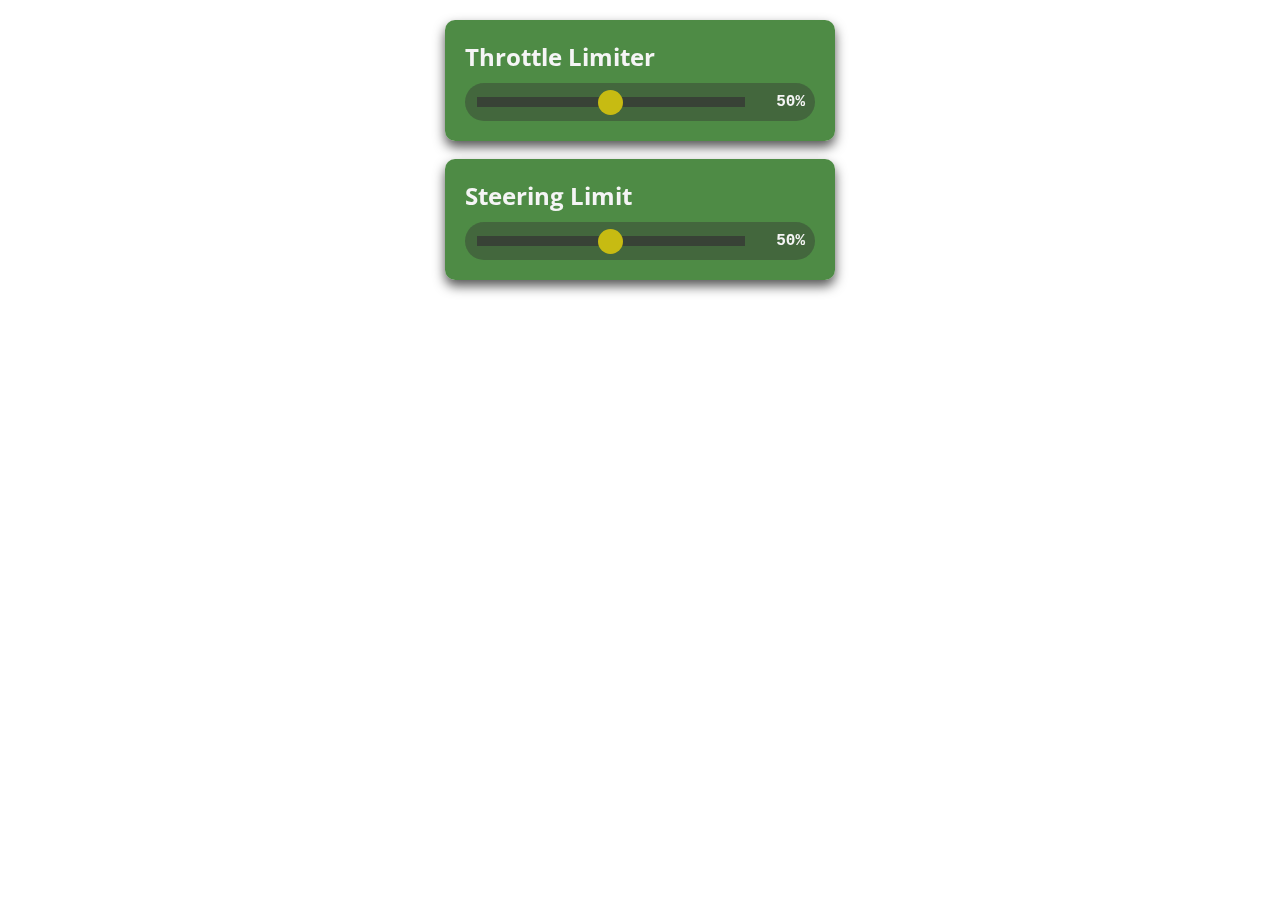
==== ui/index.html @ c4111241 "web interface working" ====
<!DOCTYPE html>
<html lang="en">
<head>
    <meta charset="UTF-8">
    <meta name="viewport" content="width=device-width, initial-scale=1.0">
    <link href="https://fonts.googleapis.com/css2?family=Open+Sans:wght@400;700&display=swap" rel="stylesheet">
    <title>RC Car</title>
    <link rel="stylesheet" href="style.css">
    <script src="script.js"></script>
</head>
<body onload="load()">
    <div class="flex-container">
        <dialog id="settingsDialog">
            <div id="urlContainer" class="card">
                <h2>URL</h2>
                <input type="text" id="urlInput" class="textbox" value="" onchange="saveUrl()" />
                <button onclick="closeDialog()">Close</button>
            </div>
        </dialog>

        <div class="card">
            <h2>Throttle Limiter</h2>
            <div class="hstack">
                <div class="slidecontainer">
                    <input type="range" min="0" max="100" value="50" step="5" id="throttleSlider" oninput="updateThrottleLimit()" onchange="sendUpdate()">
                    <span class="slide-label" id="throttleLimit">&nbsp;&nbsp;50%</span>
                </div>
            </div>
        </div>

        <div class="card">
            <h2>Steering Limit</h2>
            <div class="hstack">
                <div class="slidecontainer">
                    <input type="range" min="0" max="100" value="50" step="5" id="steeringSlider" oninput="updateSteeringLimit()" onchange="sendUpdate()">
                    <span class="slide-label" id="steeringLimit">&nbsp;&nbsp;50%</span>
                </div>
            </div>
        </div>
    </div>
</body>
</html>
---- ui/style.css ----
dialog {
    border: none;
    border-radius: 10px;
    box-shadow: 0 4px 8px rgba(0, 0, 0, 0.1);
    padding: 20px;
    max-width: 600px; /* Increase the maximum width */
    width: 90%; /* Set the width to 90% of the viewport width */
    margin: auto; /* Center the dialog horizontally */
    background-color: transparent; /* Transparent background */
}

dialog::backdrop {
    background-color: rgba(0, 0, 0, 0.5); /* Darken the backdrop */
}

body {
    margin: 0;
    font-family: 'Open Sans', Helvetica, Sans-Serif;
    background-image: url('https://i.pinimg.com/736x/c7/91/85/c791856fe7a09f83b165186f87d88212.jpg');
    background-repeat: repeat;

    background-size: auto; /* You can use 'cover' or 'contain' if you want to control the size */
}
body::before {
    content: "";
    position: fixed; /* Change to fixed to cover the entire viewport */
    top: 0;
    left: 0;
    right: 0;
    bottom: 0;
    background-color: rgba(255, 255, 255, 0.5);
    pointer-events: none; /* Allows clicks to pass through */
}
.flex-container {
    display: flex;
    flex-direction: column; /* Stacks children vertically */
    justify-content: center; /* Centers content vertically */
    align-items: center; /* Centers content horizontally */
    position: relative; /* Ensure content is above the overlay */
    gap: 18px; /* Adds space between cards */
    z-index: 1; /* Ensure content is above the overlay */
    overflow-y: auto; /* Allow scrolling if content overflows */
    padding: 20px; /* Add padding to prevent content from touching the edges */
}
/* Adjust layout for smaller screens */
@media (max-height: 600px) {
    .flex-container {
        height: auto; /* Allow the container to grow with content */
        padding: 10px; /* Reduce padding for smaller screens */
    }
}
.flex-container > div {
    width: 350px; /* Width of each card */
}
.hstack {
    display: flex;
    gap: 20px; /* Adds space between elements */
    justify-content: center;
    flex-wrap: wrap; /* Allow content to wrap onto multiple lines */
}
.hspread {
    display: flex;
    gap: 20px; /* Adds space between elements */
    justify-content: space-evenly;
}

/* INPUT */
.textbox {
    padding: 10px 20px;
    border: none;
    border-radius: 5px;
    cursor: pointer;
    margin: 5px; /* Adds space between buttons */
    /*Set font to Open Sans*/
    font-family: 'Open Sans', Helvetica, Sans-Serif;
}

/* RADIO BUTTONS */
/* Style the radio buttons */
.radio-button {
    appearance: none; /* Remove default styling */
    -webkit-appearance: none; /* Remove default styling for WebKit browsers */
    -moz-appearance: none; /* Remove default styling for Mozilla browsers */
    width: 20px;
    height: 20px;
    border: 2px solid #FFDE00;
    border-radius: 50%;
    background-color: #FFF;
    cursor: pointer;
    margin: 5px; /* Adds space between buttons */
    display: inline-block;
    vertical-align: middle;
}

.radio-button:checked {
    background-color: #FFDE00; /* Change background color when selected */
    border-color: #FFDE00; /* Change border color when selected */
}

.radio-label {
    margin-left: 5px;
    font-weight: bold;
    color: #F5F5F5;
    cursor: pointer;
}

.radio-container {
    display: inline-flex; /* Use inline-flex to fit content and align horizontally */
    align-items: center;
    padding: 10px; /* Add padding inside the container */
    border-radius: 10px; /* Rounded corners */
    background-color: #3336; /* Background color */
    box-shadow: 0 4px 8px rgba(0, 0, 0, 0.1); /* Shadow */
}

/* BUTTONS */
button {
    padding: 10px 20px;
    border: none;
    border-radius: 5px;
    background-color: #FFDE00;
    color: #333;
    font-weight: bold;
    cursor: pointer;
    margin: 5px; /* Adds space between buttons */
    box-shadow: 0 6px 12px rgba(0, 0, 0, 0.25);
}
button:hover {
    background-color: #E6C200;
}
button:disabled {
    background-color: #ccc; /* Gray background for disabled buttons */
    color: #666; /* Darker text color for disabled buttons */
    cursor: not-allowed; /* Change cursor to indicate disabled state */
}

/* SWITCH */
.switch-container {
    display: flex;
    align-items: center;
    background-color: #3336;
    padding: 10px;
    border-radius: 20px;
}
.switch-label {
    margin-left: 10px; /* Adjust the spacing as needed */
    color: #F5F5F5;
    font-weight: bold;
}
/* The switch - the box around the slider */
.switch {
position: relative;
display: inline-block;
width: 60px;
height: 34px;
}

/* Hide default HTML checkbox */
.switch input {
opacity: 0;
width: 0;
height: 0;
}

/* The slider */
.slider {
position: absolute;
cursor: pointer;
top: 0;
left: 0;
right: 0;
bottom: 0;
background-color: #ccc;
-webkit-transition: .1s;
transition: .1s;
}

.slider:before {
position: absolute;
content: "";
height: 26px;
width: 26px;
left: 4px;
bottom: 4px;
background-color: white;
-webkit-transition: .1s;
transition: .1s;
}

input:checked + .slider {
background-color: #FFDE00;
}

input:focus + .slider {
box-shadow: 0 0 1px #E6C200;
}

input:checked + .slider:before {
-webkit-transform: translateX(26px);
-ms-transform: translateX(26px);
transform: translateX(26px);
}

/* Rounded sliders */
.slider.round {
border-radius: 34px;
}

.slider.round:before {
border-radius: 50%;
}

/* RANGE SLIDER */
.slidecontainer {
    display: flex;
    align-items: center;
    background-color: #3336;
    border-radius: 20px;
    padding: 10px;
    width: 100%; /* Make the container fill the width of its parent */
    box-sizing: border-box; /* Include padding in the element's total width */
}
.slide-label {
    margin-left: 10px; /* Adjust the spacing as needed */
    color: #F5F5F5;
    font-weight: bold;
    font-family: 'Courier New', Courier, monospace;
}
.slidecontainer > input {
    width: 100%;
    -webkit-appearance: none; /* Remove default styling in WebKit browsers */
    appearance: none; /* Remove default styling */
    height: 10px; /* Set the height of the slider */
    background: #333; /* Secondary color for the track */
    outline: none; /* Remove outline */
    opacity: 0.7; /* Set transparency */
    transition: opacity .2s; /* Transition effect when hovering */
}
.slidecontainer > input:hover {
    opacity: 1; /* Full opacity when hovering */
}
.slidecontainer > input::-webkit-slider-thumb {
    -webkit-appearance: none; /* Remove default styling in WebKit browsers */
    appearance: none; /* Remove default styling */
    width: 25px; /* Width of the thumb */
    height: 25px; /* Height of the thumb */
    background: #FFDE00; /* Primary color */
    cursor: pointer; /* Cursor style when hovering over the thumb */
    border-radius: 50%; /* Make the thumb round */
}
.slidecontainer > input::-moz-range-thumb {
    width: 25px; /* Width of the thumb */
    height: 25px; /* Height of the thumb */
    background: #FFDE00; /* Primary color */
    cursor: pointer; /* Cursor style when hovering over the thumb */
    border-radius: 50%; /* Make the thumb round */
}

/* CARD */
.card {
    display: flex;
    flex-direction: column;
    align-items: stretch;
    background-color: #367B2BE0;
    border-radius: 10px;
    padding: 20px;
    box-shadow: 0 6px 12px rgba(0, 0, 0, 0.67);
}
.card h2 {
    color: #F5F5F5;
    margin: 0 0 10px 0;
}
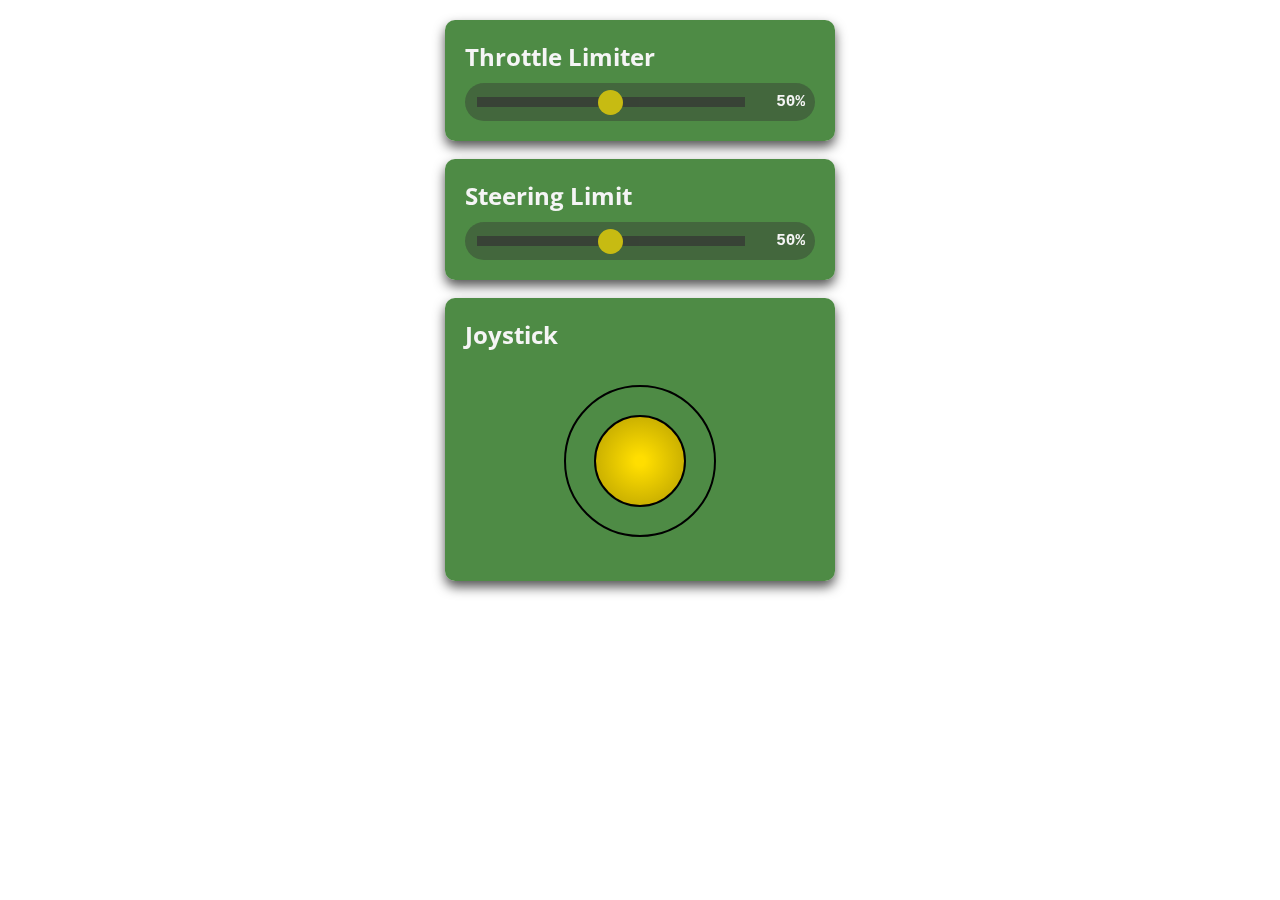
==== commit d58746a9: "added joystick to ui" ====
--- a/ui/index.html
+++ b/ui/index.html
@@ -5,8 +5,19 @@
     <meta name="viewport" content="width=device-width, initial-scale=1.0">
     <link href="https://fonts.googleapis.com/css2?family=Open+Sans:wght@400;700&display=swap" rel="stylesheet">
     <title>RC Car</title>
+    <style>
+        /* Optional styling for your joystick container */
+        #myJoyDiv {
+          flex: auto;
+          width: 200px;
+          height: 200px;
+          align-self: center;
+        }
+    </style>
+    <script src="joy.js"></script>
     <link rel="stylesheet" href="style.css">
     <script src="script.js"></script>
+    <script src="joy.js"></script>
 </head>
 <body onload="load()">
     <div class="flex-container">
@@ -37,6 +48,32 @@
                 </div>
             </div>
         </div>
+
+        <div class="card">
+            <h2>Joystick</h2>
+            <div id="myJoyDiv"></div>
+            <script>
+                // Instantiate the JoyStick after the DOM is available
+                var myJoystick = new JoyStick('myJoyDiv', {
+                    title: "myJoystick",
+                    autoReturnToCenter: true,
+                    internalFillColor: "#FFDE00",    // Change internal (stick) fill color to red
+                    internalStrokeColor: "#000000",  // Change internal (stick) border color to black
+                    externalStrokeColor: "#000000"   // Change external circle color to blue
+                }, function(stickData) {
+                    // Assume stickData.x and stickData.y (as provided by joy.js) are in range -100 .. 100.
+                    // Normalize to range -1 .. 1:
+                    let normX = Number((Math.round((parseFloat(stickData.x) / 100) / 0.05) * 0.05).toFixed(2));
+                    let normY = Number((Math.round((parseFloat(stickData.y) / 100) / 0.05) * 0.05).toFixed(2));
+                    
+                    // Update direction values using these normalized values. For example:
+                    steeringDirection = normX;
+                    throttleDirection = normY;
+                    sendUpdate();
+                    //console.log("Joystick normalized position:", { x: normX, y: normY });
+                });
+            </script>
+        </div>
     </div>
 </body>
 </html>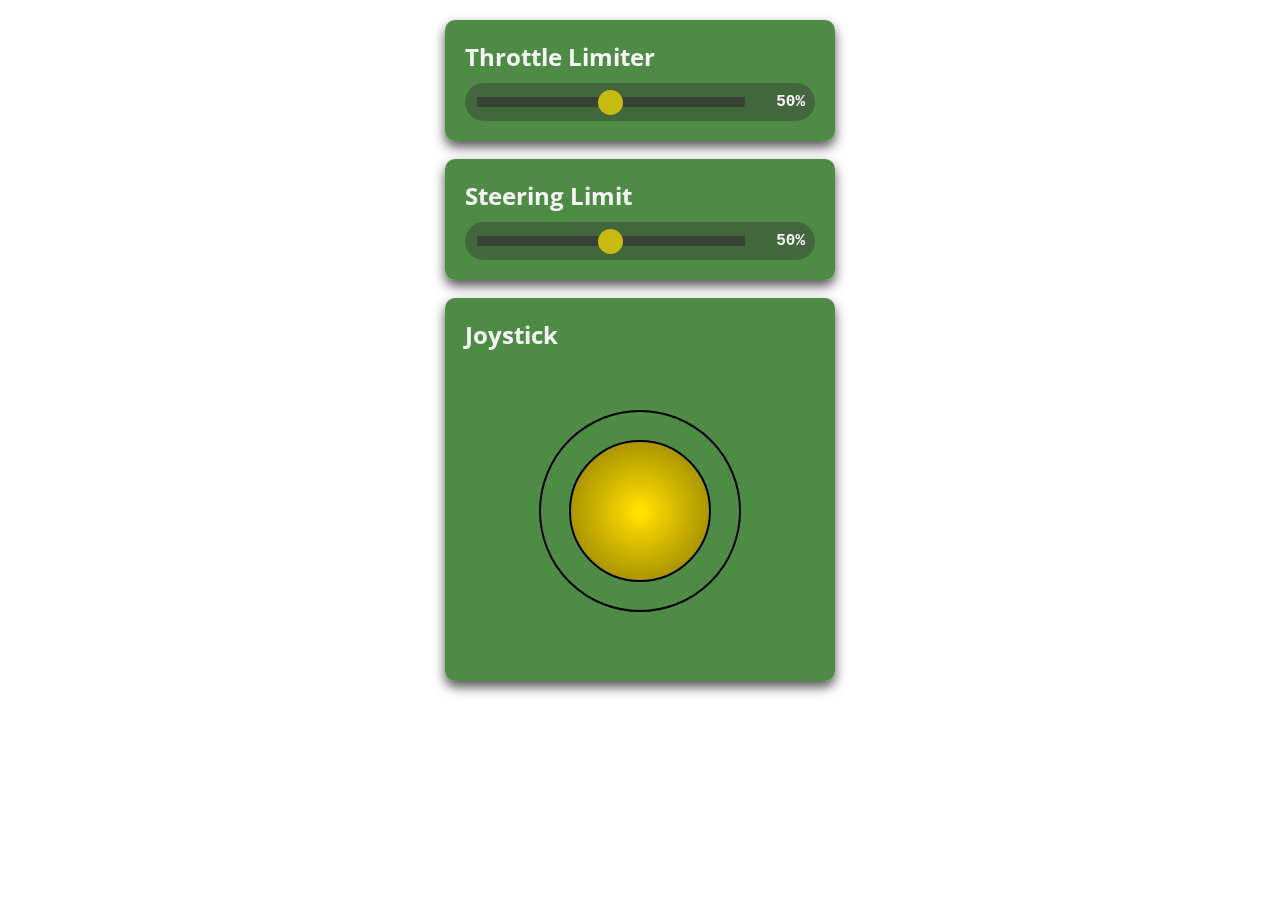
==== commit b821aa9f: "added mobile ui" ====
--- a/ui/index.html
+++ b/ui/index.html
@@ -9,15 +9,14 @@
         /* Optional styling for your joystick container */
         #myJoyDiv {
           flex: auto;
-          width: 200px;
-          height: 200px;
+          width: 300px;
+          height: 300px;
           align-self: center;
         }
     </style>
     <script src="joy.js"></script>
     <link rel="stylesheet" href="style.css">
     <script src="script.js"></script>
-    <script src="joy.js"></script>
 </head>
 <body onload="load()">
     <div class="flex-container">
